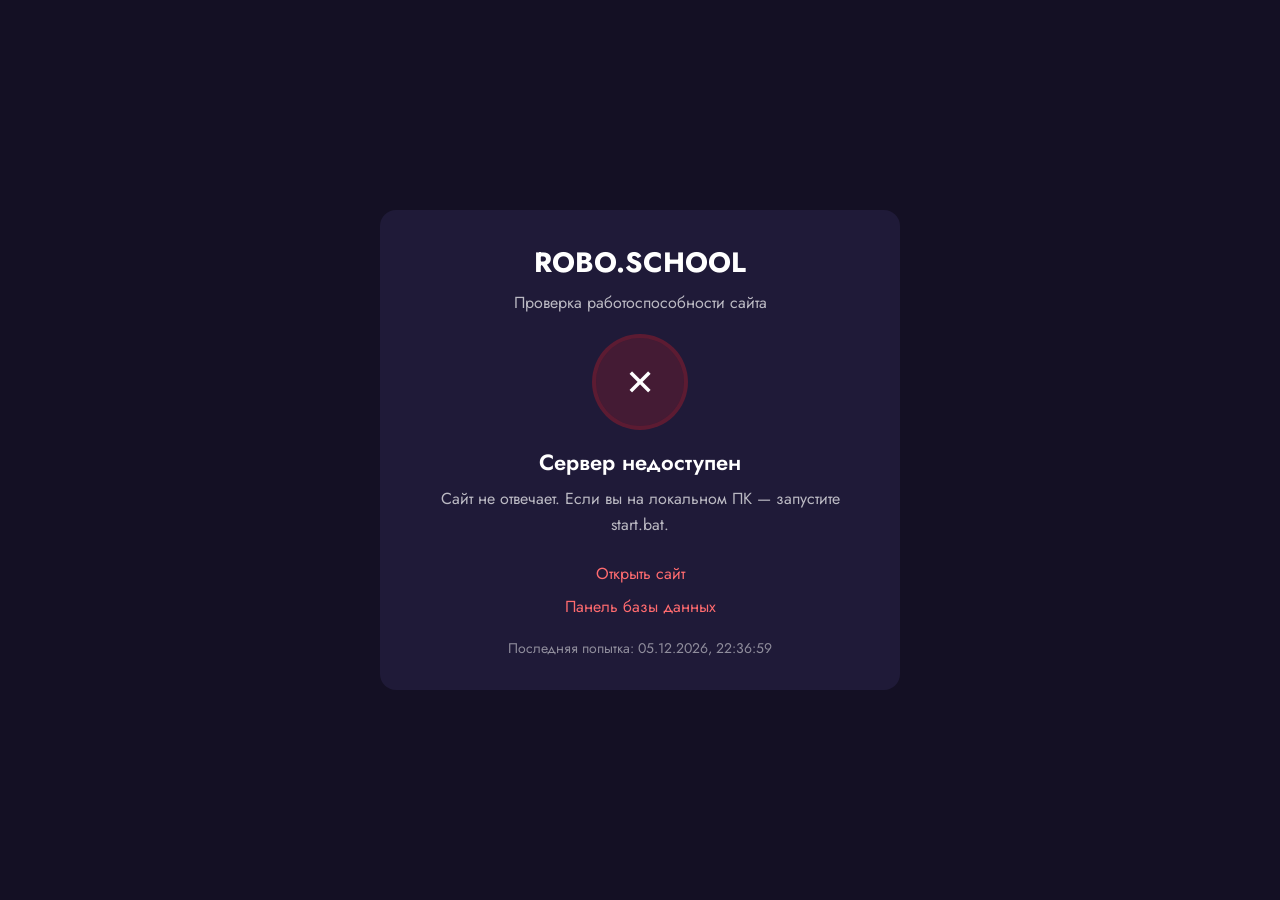
==== status.html @ dec1dfa8 "ROBO.SCHOOL — сайт с базой данных" ====
<!DOCTYPE html>
<html lang="ru">
<head>
    <meta charset="UTF-8">
    <meta name="viewport" content="width=device-width, initial-scale=1">
    <title>ROBO.SCHOOL — статус сервера</title>
    <link href="https://fonts.googleapis.com/css2?family=Jost:wght@400;500;600&display=swap" rel="stylesheet">
    <style>
        * { box-sizing: border-box; margin: 0; padding: 0; }
        body {
            font-family: "Jost", sans-serif;
            background: #141024;
            color: #fff;
            min-height: 100vh;
            display: flex;
            align-items: center;
            justify-content: center;
            padding: 24px;
        }
        .card {
            width: min(520px, 100%);
            background: #1f1a38;
            border-radius: 16px;
            padding: 32px;
            text-align: center;
        }
        h1 { font-size: 28px; margin-bottom: 8px; }
        .sub { color: #ffffffb2; margin-bottom: 24px; }
        .indicator {
            width: 88px;
            height: 88px;
            border-radius: 50%;
            margin: 0 auto 20px;
            display: flex;
            align-items: center;
            justify-content: center;
            font-size: 36px;
            background: #ffffff15;
        }
        .indicator.ok { background: #1f8f4d33; box-shadow: 0 0 0 4px #1f8f4d55; }
        .indicator.warn { background: #b07d0033; box-shadow: 0 0 0 4px #b07d0055; }
        .indicator.err { background: #D5202733; box-shadow: 0 0 0 4px #D5202755; }
        .status-text { font-size: 22px; font-weight: 600; margin-bottom: 8px; }
        .details { color: #ffffffb2; line-height: 1.6; margin-bottom: 24px; }
        a { color: #ff6b6f; text-decoration: none; }
        a:hover { text-decoration: underline; }
        .links { display: flex; flex-direction: column; gap: 10px; }
        .muted { color: #ffffff80; font-size: 14px; margin-top: 20px; }
    </style>
</head>
<body>
    <div class="card">
        <h1>ROBO.SCHOOL</h1>
        <p class="sub">Проверка работоспособности сайта</p>
        <div class="indicator err" id="indicator">?</div>
        <p class="status-text" id="status-text">Проверяем...</p>
        <p class="details" id="details">Подключение к серверу...</p>
        <div class="links">
            <a href="/">Открыть сайт</a>
            <a href="/admin.html">Панель базы данных</a>
        </div>
        <p class="muted" id="updated">Автообновление каждые 30 секунд</p>
    </div>

    <script>
        const indicator = document.getElementById('indicator');
        const statusText = document.getElementById('status-text');
        const details = document.getElementById('details');
        const updated = document.getElementById('updated');

        function formatDate(iso) {
            return new Date(iso).toLocaleString('ru-RU');
        }

        async function checkHealth() {
            try {
                const res = await fetch('/api/health');
                if (!res.ok) throw new Error('HTTP ' + res.status);
                const data = await res.json();

                const isOk = data.status === 'ok' && data.databaseConnected;
                indicator.className = 'indicator ' + (isOk ? 'ok' : data.status === 'degraded' ? 'warn' : 'err');
                indicator.textContent = isOk ? '✓' : '!';
                statusText.textContent = isOk ? 'Сайт работает' : 'Есть проблемы';
                details.innerHTML = `
                    База: ${data.database}<br>
                    Подключение: ${data.databaseConnected ? 'активно' : 'нет'}<br>
                    Проверено: ${formatDate(data.timestamp)}
                `;
                updated.textContent = 'Последняя проверка: ' + formatDate(new Date().toISOString());
            } catch {
                indicator.className = 'indicator err';
                indicator.textContent = '✕';
                statusText.textContent = 'Сервер недоступен';
                details.textContent = 'Сайт не отвечает. Если вы на локальном ПК — запустите start.bat.';
                updated.textContent = 'Последняя попытка: ' + formatDate(new Date().toISOString());
            }
        }

        checkHealth();
        setInterval(checkHealth, 30000);
    </script>
</body>
</html>
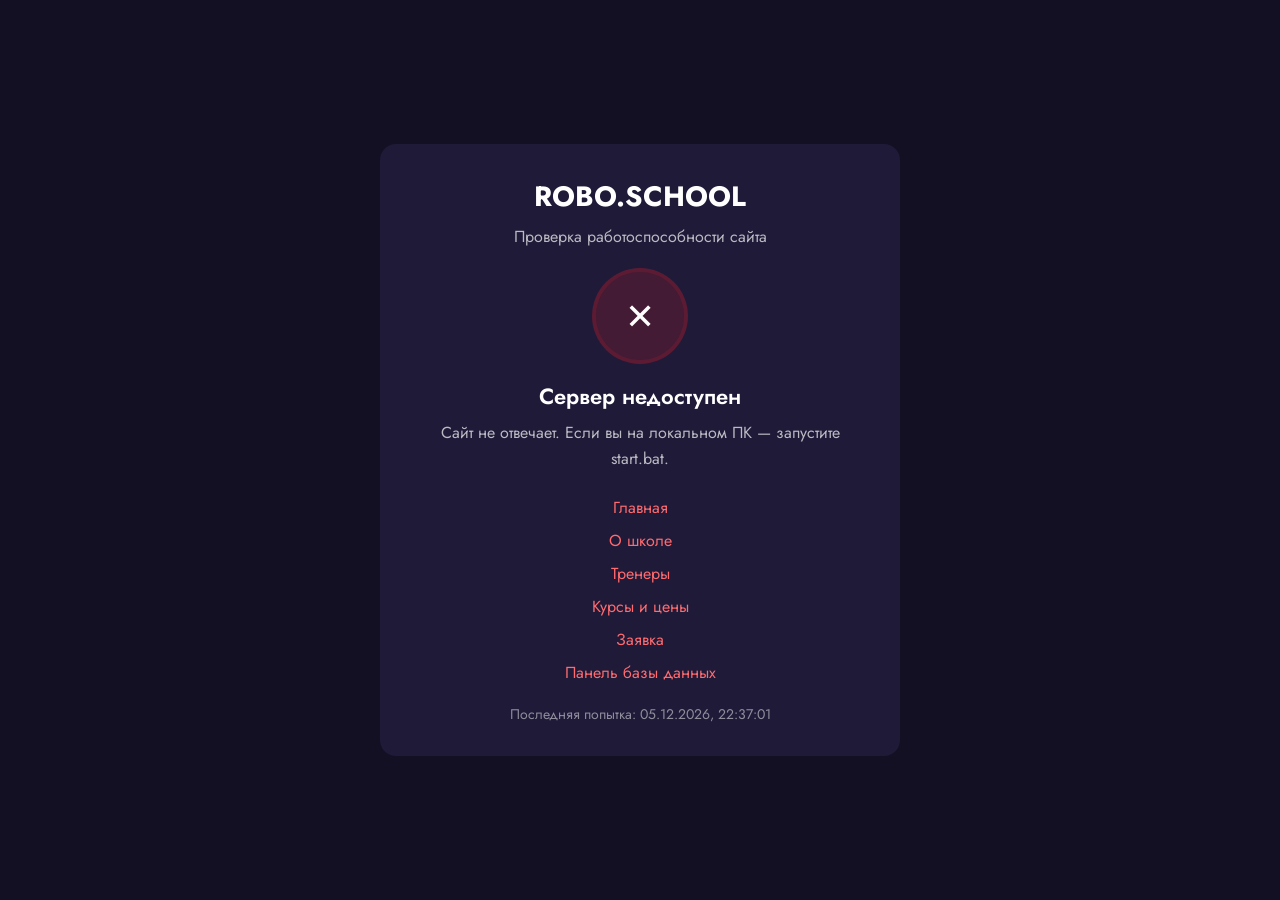
==== commit ccd7ee75: "Добавлена многостраничность: тренеры, курсы, заявка; исправлен Dockerfile" ====
--- a/status.html
+++ b/status.html
@@ -56,7 +56,11 @@
         <p class="status-text" id="status-text">Проверяем...</p>
         <p class="details" id="details">Подключение к серверу...</p>
         <div class="links">
-            <a href="/">Открыть сайт</a>
+            <a href="/index.html">Главная</a>
+            <a href="/about.html">О школе</a>
+            <a href="/trainers.html">Тренеры</a>
+            <a href="/pricing.html">Курсы и цены</a>
+            <a href="/apply.html">Заявка</a>
             <a href="/admin.html">Панель базы данных</a>
         </div>
         <p class="muted" id="updated">Автообновление каждые 30 секунд</p>
